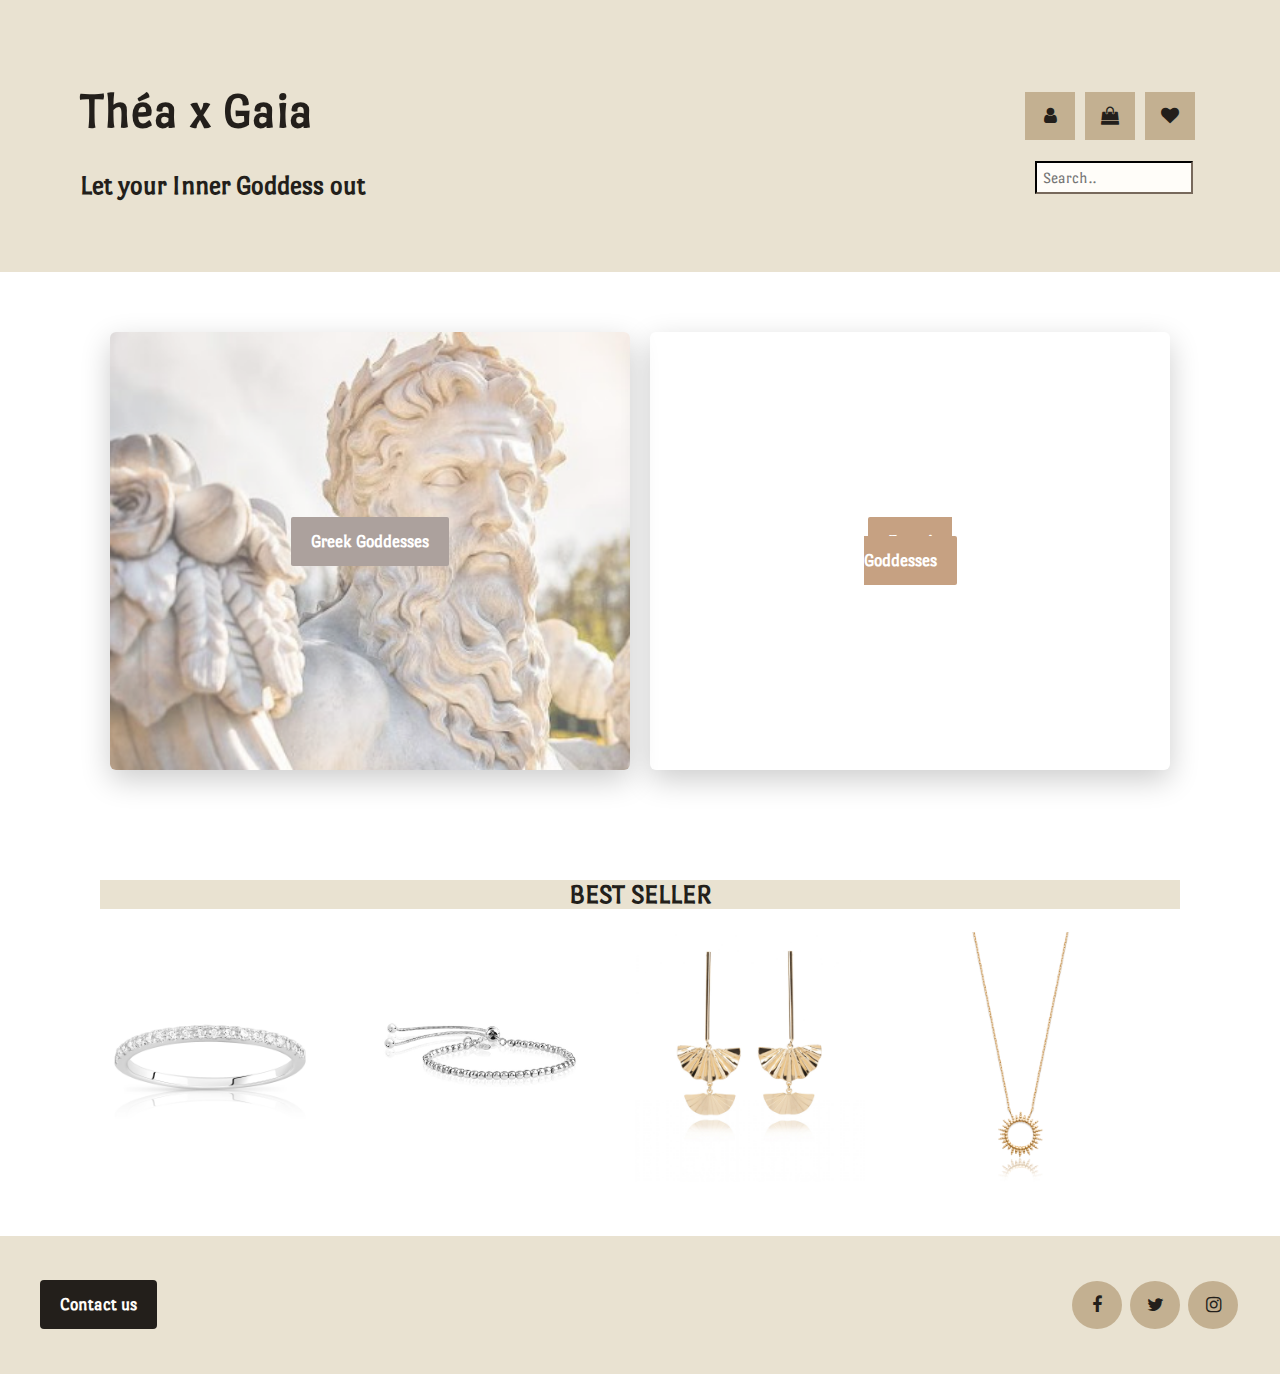
==== index.html @ 8c50ab89 "Add files via upload" ====
<!DOCTYPE html>
 <html>

 	<head>
 		<title>Théa x Gaia</title>
 		<meta charset="utf-8">
 		<link rel="stylesheet" href="css/style.css">
 		<link rel="stylesheet" href="https://cdnjs.cloudflare.com/ajax/libs/font-awesome/4.7.0/css/font-awesome.min.css">
 	</head>

 	<body>



<div class="topfooter">

 <div class="row">	
 				<h1>Théa x Gaia</h1>
 				<h2>Let your Inner Goddess out</h2>
 </div>

 <div class="row">	
 <div class="icon-bar">
  <a href="#"><i class="fa fa-heart"></i></a>
  <a href="#"><i class="fa fa-shopping-bag"></i></a> 
  <a href="#"><i class="fa fa-user"></i></a> 

</div>

<div class="topnav">
<div class="search-container">
    <form action="/action_page.php">
      <input type="text" placeholder="Search.." name="search">
    </form>
</div>
</div>

</div>
 	</div>


<div class="container"> 

 	<div>

 		<div class="cards">

 		<div id="cardgreekgoddess" class="card">
 <div class="row">		

 	<a href="greekjewelrylist.html" id="greekbutton"> Greek Goddesses</a>
 		 
 </div>
 		</div>

 		<div id="cardegyptiangoddess" class="card">
<div class="row">
	<a href="egyptjewelrylist.html" id="egyptianbutton">Egyptian Goddesses</a>
 		
 			
</div>
 		</div>
 	</div>
 	</div>

<div class="BESTSELLER">

<h2>BEST SELLER</h2>

<div class="bestseller">
  <div class="column">
    <img src="images/bestseller1.jpeg" class="hover-shadow">
  </div>
  <div class="column">
    <img src="images/bestseller2.jpeg" class="hover-shadow">
  </div>
  <div class="column">
    <img src="images/bestseller3.jpg" class="hover-shadow">
  </div>
  <div class="column">
    <img src="images/bestseller4.jpg" class="hover-shadow">
  </div>
</div>

</div>

</div>

<div class="bottomfooter">
	<a href="#" class="btn-contactus">Contact us</a>

<div class="socialmedia">
	<a href="#" class="fa fa-facebook fa-mod"></a>
	<a href="#" class="fa fa-twitter fa-mod"></a>
	<a href="#" class="fa fa-instagram fa-mod"></a>
</div>

</div>




 	</body>
 </html>
---- css/style.css ----
@import url(https://fonts.googleapis.com/css2?family=Port+Lligat+Sans&display=swap);

@import url("components/container.css");
@import url("components/button.css");
@import url("components/imagepage1.css");
@import url("components/card.css");
@import url("components/topfooter.css");
@import url("components/bottomfooter.css");
@import url("components/listcard.css");
@import url("components/resultcard.css");
@import url("components/productcard.css");
@import url("components/checkoutcard.css");
@import url("components/logincard.css");
@import url("components/orderconfirmationcard.css");





body{
	font-family: 'Port Lligat Sans', sans-serif;
	font-size: 18px;
	margin: 0px;
  background-color: white;
}


h1, h2, h3{
	font-family: 'Port Lligat Sans', sans-serif;
	font-weight: bold;
  color: rgb(35, 31, 27);
}

h2 {
  background-color: rgb(233, 226, 209);
}


a {
	text-decoration: none;
}


/* Best seller */

.BESTSELLER{
	margin: 50px;
  text-align: center;
}

* {
  box-sizing: border-box;
}

.bestseller > .column {
  padding: 0 8px;
}

.bestseller:after {
  content: "";
  display: table;
  clear: both;
}

.column {
  float: left;
  width: 25%;
}

img.hover-shadow {
  transition: 0.3s;
  width: 250px;
}

.hover-shadow:hover {
  box-shadow: 0 4px 8px 0 rgba(0, 0, 0, 0.2), 0 6px 20px 0 rgba(0, 0, 0, 0.19);
}


/* Egyptian Jewelry */

#EGYPTIANJEWELRY {
  margin: 50px;
  text-align: center;
  background-color: rgb(192, 157, 123);
  color: white;
  padding: 10px;
}

/* Greek Jewelry */

#GREEKJEWELRY {
  margin: 50px;
  text-align: center;
  background-color: rgb(197, 191, 186);
  color: white;
  padding: 10px;
}




@media screen and (max-width: 600px) {
  .bestseller {
    float: none;
  }
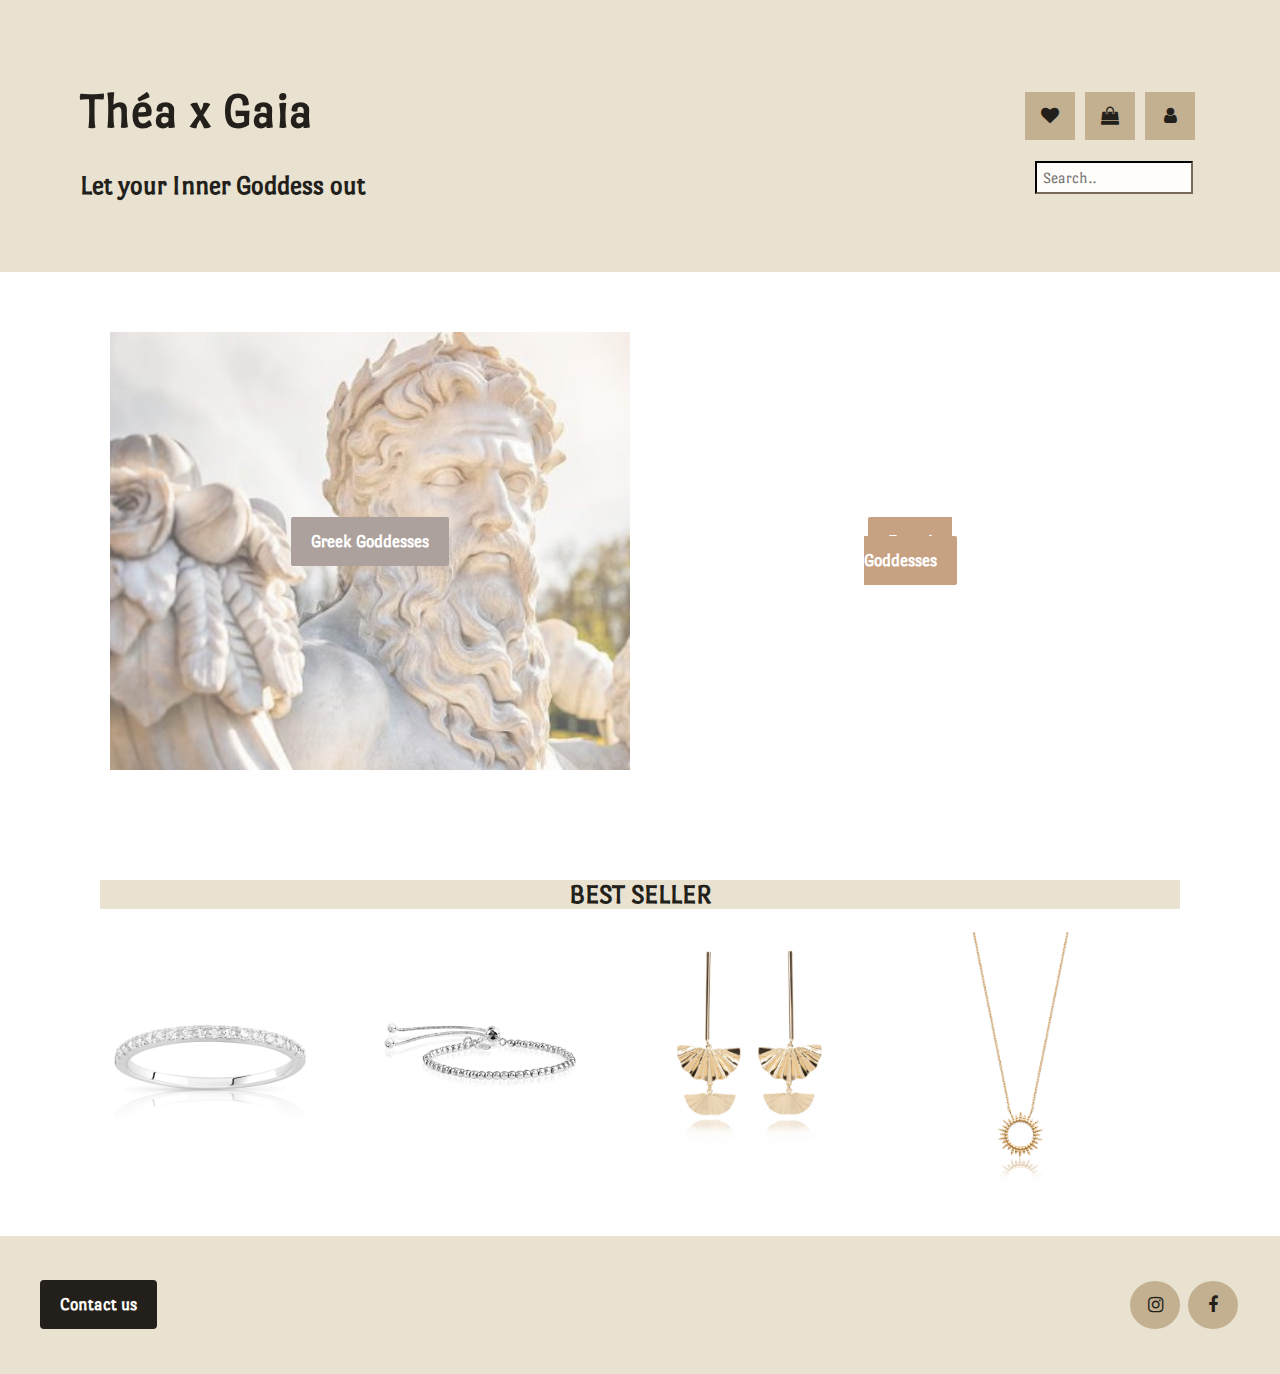
==== commit dea98c93: "Add files via upload" ====
--- a/index.html
+++ b/index.html
@@ -21,9 +21,11 @@
 
  <div class="row">	
  <div class="icon-bar">
+  <a href="#"><i class="fa fa-user"></i></a> 
+  <a href="#"><i class="fa fa-shopping-bag"></i></a> 
   <a href="#"><i class="fa fa-heart"></i></a>
-  <a href="#"><i class="fa fa-shopping-bag"></i></a> 
-  <a href="#"><i class="fa fa-user"></i></a> 
+  
+  
 
 </div>
 
@@ -90,9 +92,8 @@
 	<a href="#" class="btn-contactus">Contact us</a>
 
 <div class="socialmedia">
+  <a href="#" class="fa fa-instagram fa-mod"></a>
 	<a href="#" class="fa fa-facebook fa-mod"></a>
-	<a href="#" class="fa fa-twitter fa-mod"></a>
-	<a href="#" class="fa fa-instagram fa-mod"></a>
 </div>
 
 </div>
